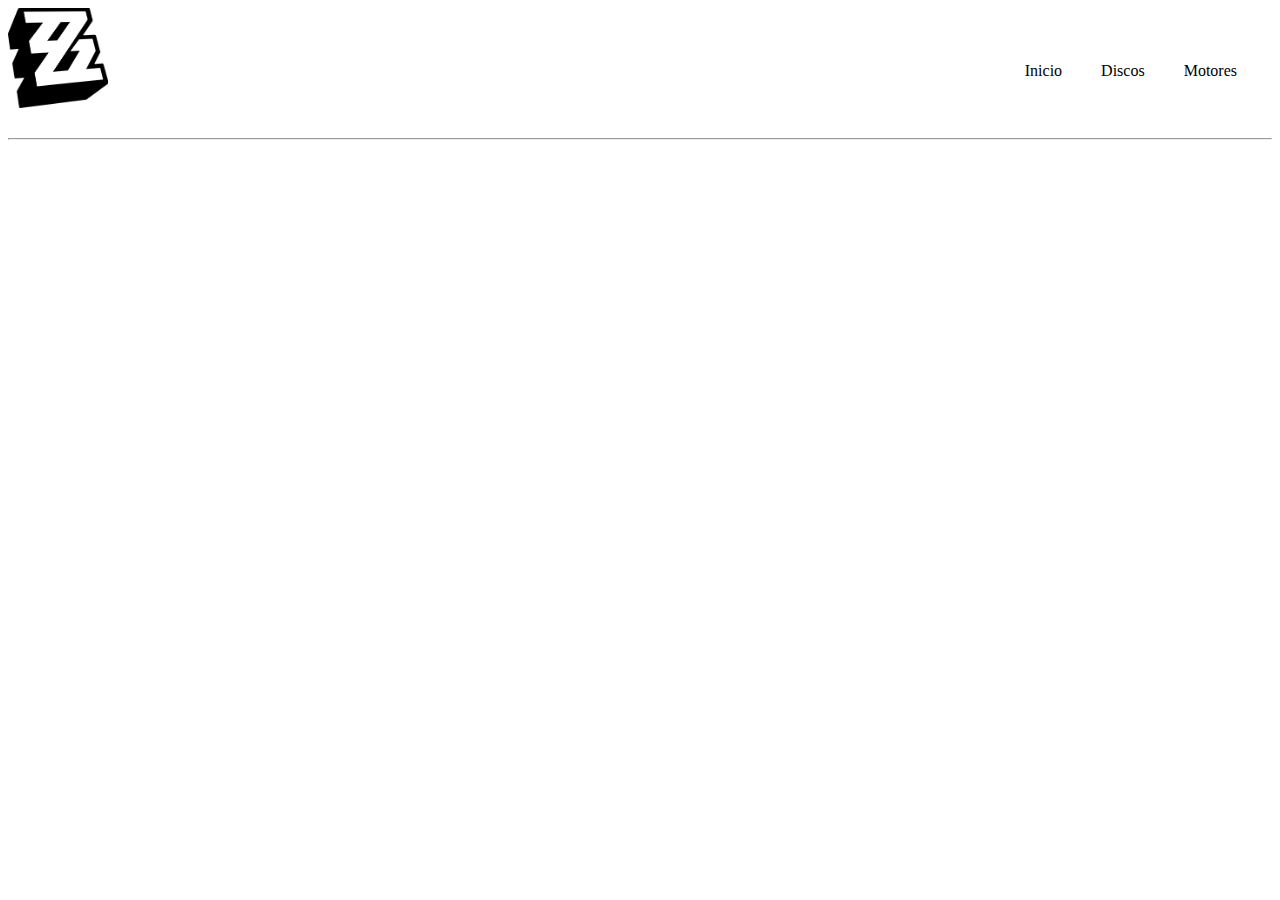
==== html/index.html @ dcd54df1 "Creacion de carpetas y primera estructura del HTML" ====
<!DOCTYPE html>
<html lang="en">

<head>
    <meta charset="UTF-8">
    <meta name="viewport" content="width=device-width, initial-scale=1.0">
    <link rel="stylesheet" href="../css/index.css">
    <script type="module" src="../js/main.js"></script>
    <title>Zenless Zone Zero</title>
</head>

<body>
    <img src="../img/logo.png" alt="logo" width="100px" height="100px">
    <div class="link">
        <a href="./index.html">Inicio</a>
        <a href="./discos.html">Discos</a>
        <a href="./motores.html">Motores</a>
    </div>
    <hr>
</body>

</html>
---- css/index.css ----
.link{
    position: relative;
    top: -50px;
    text-align: right;
}
.link a{
    text-decoration: none;
    color: black;
    margin-right: 35px;
}
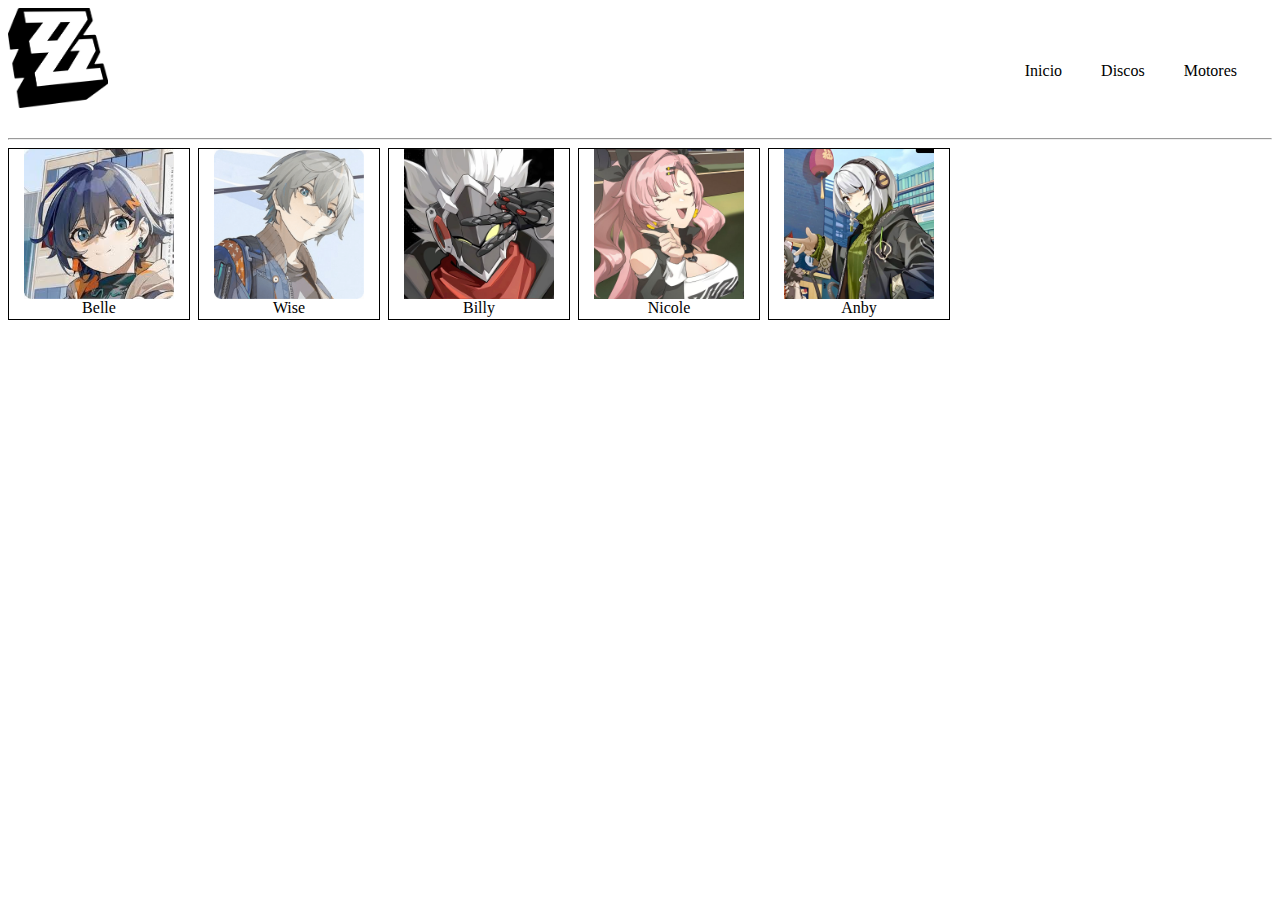
==== commit a48ca80d: "El cuerpo de la web y las liebres" ====
--- a/html/index.html
+++ b/html/index.html
@@ -10,6 +10,7 @@
 </head>
 
 <body>
+    <!--Parte superior de la web-->
     <img src="../img/logo.png" alt="logo" width="100px" height="100px">
     <div class="link">
         <a href="./index.html">Inicio</a>
@@ -17,6 +18,30 @@
         <a href="./motores.html">Motores</a>
     </div>
     <hr>
+    <!--Cuerpo de la web-->
+    <div class="contenedor">
+        <div class="belle">
+            <img src="../img/Belle.jpg" alt="" width="150px" height="150px">
+            <a href="../html/personajes/belle.html">Belle</a>
+        </div>
+        <div class="wise">
+            <img src="../img/Wise.png" alt="" width="150px" height="150px">
+            <a href="../html/personajes/wise.html">Wise</a>
+        </div>
+        <div class="billy">
+            <img src="../img/Billy.jpg" alt="" width="150px" height="150px">
+            <a href="../html/personajes/billy.html">Billy</a>
+        </div>
+        <div class="nicole">
+            <img src="../img/Nicole.jpg" alt="" width="150px" height="150px">
+            <a href="../html/personajes/nicole.html">Nicole</a>
+        </div>
+        <div class="anby">
+            <img src="../img/Anby.jpg" alt="" width="150px" height="150px">
+            <a href="../html/personajes/anby.html">Anby</a>
+        </div>
+
+    </div>
 </body>
 
 </html>--- a/css/index.css
+++ b/css/index.css
@@ -7,4 +7,116 @@
     text-decoration: none;
     color: black;
     margin-right: 35px;
+}
+.belle{
+    border: 1px solid black;
+    width: 180px;
+    height: 170px;
+    display: flex;
+    flex-direction: column;
+    align-items: center;
+    text-align: center;
+}
+
+.belle img {
+    flex-shrink: 0;
+}
+.belle p {
+    margin-top: 10px; 
+}
+.belle a{
+    text-decoration: none;
+    color: black;
+}
+
+.wise{
+    border: 1px solid black;
+    width: 180px;
+    height: 170px;
+    margin-left: 190px;
+    margin-top: -172px;
+    display: flex;
+    flex-direction: column;
+    align-items: center;
+    text-align: center;
+}
+
+.wise img {
+    flex-shrink: 0;
+}
+.wise p {
+    margin-top: 10px; 
+}
+.wise a{
+    text-decoration: none;
+    color: black;
+}
+
+.billy{
+    border: 1px solid black;
+    width: 180px;
+    height: 170px;
+    margin-left: 380px;
+    margin-top: -172px;
+    display: flex;
+    flex-direction: column;
+    align-items: center;
+    text-align: center;
+}
+
+.billy img {
+    flex-shrink: 0;
+}
+.billy p {
+    margin-top: 10px; 
+}
+.billy a{
+    text-decoration: none;
+    color: black;
+}
+
+.nicole{
+    border: 1px solid black;
+    width: 180px;
+    height: 170px;
+    margin-left: 570px;
+    margin-top: -172px;
+    display: flex;
+    flex-direction: column;
+    align-items: center;
+    text-align: center;
+}
+
+.nicole img {
+    flex-shrink: 0;
+}
+.nicole p {
+    margin-top: 10px; 
+}
+.nicole a{
+    text-decoration: none;
+    color: black;
+}
+
+.anby{
+    border: 1px solid black;
+    width: 180px;
+    height: 170px;
+    margin-left: 760px;
+    margin-top: -172px;
+    display: flex;
+    flex-direction: column;
+    align-items: center;
+    text-align: center;
+}
+
+.anby img {
+    flex-shrink: 0;
+}
+.anby p {
+    margin-top: 10px; 
+}
+.anby a{
+    text-decoration: none;
+    color: black;
 }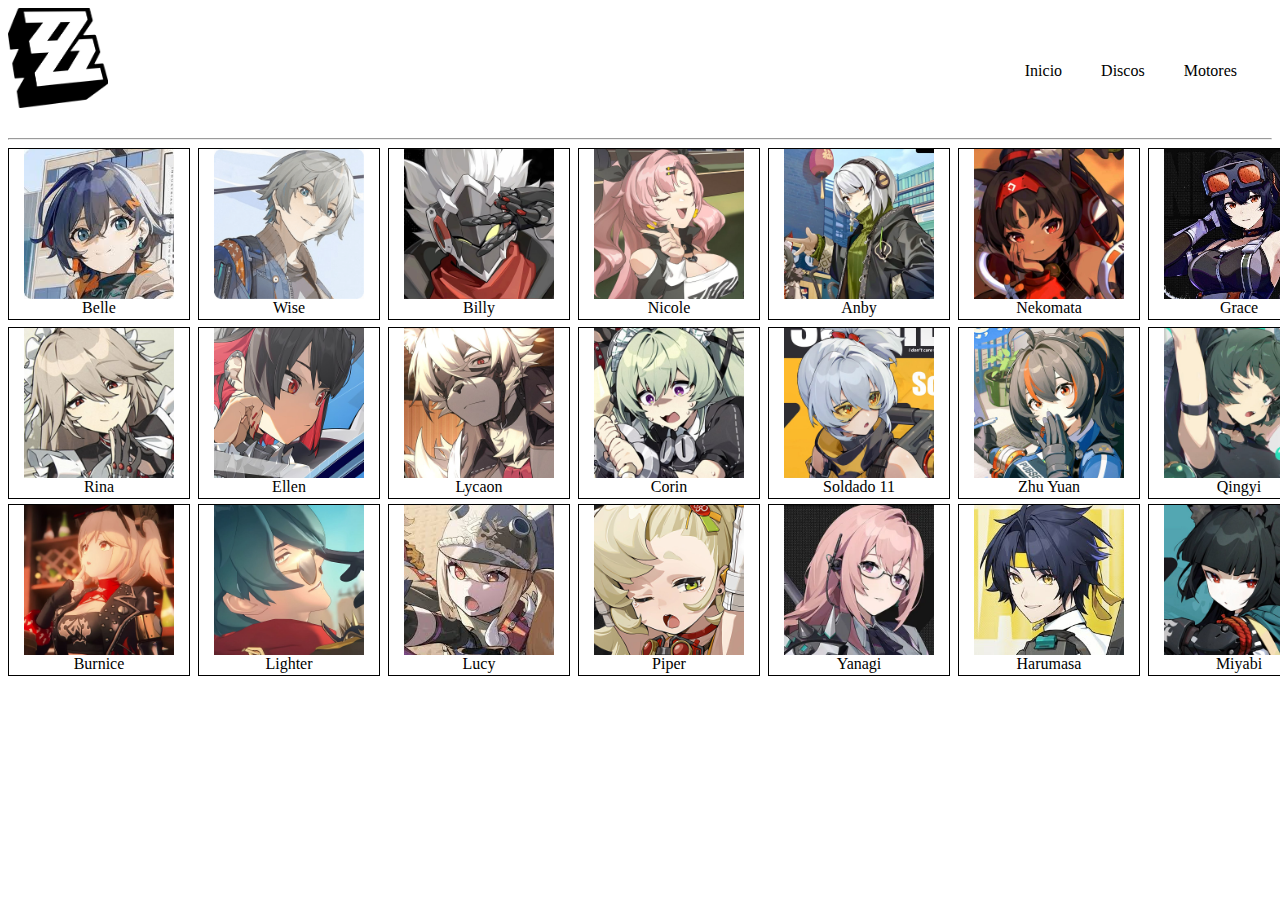
==== commit d9df871d: "Portado de los personajes" ====
--- a/html/index.html
+++ b/html/index.html
@@ -13,32 +13,132 @@
     <!--Parte superior de la web-->
     <img src="../img/logo.png" alt="logo" width="100px" height="100px">
     <div class="link">
-        <a href="./index.html">Inicio</a>
-        <a href="./discos.html">Discos</a>
-        <a href="./motores.html">Motores</a>
+        <a href="./index.html" target="_blank">Inicio</a>
+        <a href="./discos.html" target="_blank">Discos</a>
+        <a href="./motores.html" target="_blank">Motores</a>
     </div>
     <hr>
     <!--Cuerpo de la web-->
     <div class="contenedor">
         <div class="belle">
             <img src="../img/Belle.jpg" alt="" width="150px" height="150px">
-            <a href="../html/personajes/belle.html">Belle</a>
+            <a href="../html/personajes/belle.html" target="_blank">Belle</a>
         </div>
         <div class="wise">
             <img src="../img/Wise.png" alt="" width="150px" height="150px">
-            <a href="../html/personajes/wise.html">Wise</a>
+            <a href="../html/personajes/wise.html" target="_blank">Wise</a>
         </div>
         <div class="billy">
             <img src="../img/Billy.jpg" alt="" width="150px" height="150px">
-            <a href="../html/personajes/billy.html">Billy</a>
+            <a href="../html/personajes/billy.html" target="_blank">Billy</a>
         </div>
         <div class="nicole">
             <img src="../img/Nicole.jpg" alt="" width="150px" height="150px">
-            <a href="../html/personajes/nicole.html">Nicole</a>
+            <a href="../html/personajes/nicole.html" target="_blank">Nicole</a>
         </div>
         <div class="anby">
             <img src="../img/Anby.jpg" alt="" width="150px" height="150px">
-            <a href="../html/personajes/anby.html">Anby</a>
+            <a href="../html/personajes/anby.html" target="_blank">Anby</a>
+        </div>
+        <div class="nekomata">
+            <img src="../img/Nekomata.jpg" alt="" width="150px" height="150px">
+            <a href="../html/personajes/nekomata.html" target="_blank">Nekomata</a>
+        </div>
+        <div class="grace">
+            <img src="../img/Grace.jpg" alt="" width="150px" height="150px">
+            <a href="../html/personajes/grace.html" target="_blank">Grace</a>
+        </div>
+        <div class="koleda">
+            <img src="../img/Koleda.jpg" alt="" width="150px" height="150px">
+            <a href="../html/personajes/koleda.html" target="_blank">Koleda</a>
+        </div>
+        <div class="anton">
+            <img src="../img/Anton.jpg" alt="" width="150px" height="150px">
+            <a href="../html/personajes/anton.html" target="_blank">Anton</a>
+        </div>
+        <div class="ben">
+            <img src="../img/Ben.jpg" alt="" width="150px" height="150px">
+            <a href="../html/personajes/ben.html" target="_blank">Ben</a>
+        </div>
+        <div class="rina">
+            <img src="../img/Rina.jpg" alt="" width="150px" height="150px">
+            <a href="../html/personajes/rina.html" target="_blank">Rina</a>
+        </div>
+        <div class="ellen">
+            <img src="../img/Ellen.jpg" alt="" width="150px" height="150px">
+            <a href="../html/personajes/ellen.html" target="_blank">Ellen</a>
+        </div>
+        <div class="lycaon">
+            <img src="../img/Lycaon.jpg" alt="" width="150px" height="150px">
+            <a href="../html/personajes/lycaon.html" target="_blank">Lycaon</a>
+        </div>
+        <div class="corin">
+            <img src="../img/Corin.jpg" alt="" width="150px" height="150px">
+            <a href="../html/personajes/corin.html" target="_blank">Corin</a>
+        </div>
+        <div class="soldier">
+            <img src="../img/Soldado11.jpg" alt="" width="150px" height="150px">
+            <a href="../html/personajes/soldier.html" target="_blank">Soldado 11</a>
+        </div>
+        <div class="zhuyuan">
+            <img src="../img/ZhuYuan.jpg" alt="" width="150px" height="150px">
+            <a href="../html/personajes/zhuyuan.html" target="_blank">Zhu Yuan</a>
+        </div>
+        <div class="qingyi">
+            <img src="../img/Qingyi.jpg" alt="" width="150px" height="150px">
+            <a href="../html/personajes/qingyi.html" target="_blank">Qingyi</a>
+        </div>
+        <div class="jane">
+            <img src="../img/Jane.jpg" alt="" width="150px" height="150px">
+            <a href="../html/personajes/jane.html" target="_blank">Jane</a>
+        </div>
+        <div class="seth">
+            <img src="../img/Seth.jpg" alt="" width="150px" height="150px">
+            <a href="../html/personajes/seth.html" target="_blank">Seth</a>
+        </div>
+        <div class="caesar">
+            <img src="../img/Caesar.jpg" alt="" width="150px" height="150px">
+            <a href="../html/personajes/caesar.html" target="_blank">Caesar</a>
+        </div>
+        <div class="burnice">
+            <img src="../img/Burnice.jpg" alt="" width="150px" height="150px">
+            <a href="../html/personajes/burnice.html" target="_blank">Burnice</a>
+        </div>
+        <div class="lighter">
+            <img src="../img/Lighter.jpg" alt="" width="150px" height="150px">
+            <a href="../html/personajes/lighter.html" target="_blank">Lighter</a>
+        </div>
+        <div class="lucy">
+            <img src="../img/Lucy.jpg" alt="" width="150px" height="150px">
+            <a href="../html/personajes/lucy.html" target="_blank">Lucy</a>
+        </div>
+        <div class="piper">
+            <img src="../img/Piper.jpg" alt="" width="150px" height="150px">
+            <a href="../html/personajes/piper.html" target="_blank">Piper</a>
+        </div>
+        <div class="yanagi">
+            <img src="../img/Yanagi.jpg" alt="" width="150px" height="150px">
+            <a href="../html/personajes/yanagi.html" target="_blank">Yanagi</a>
+        </div>
+        <div class="harumasa">
+            <img src="../img/Harumasa.jpg" alt="" width="150px" height="150px">
+            <a href="../html/personajes/harumasa.html" target="_blank">Harumasa</a>
+        </div>
+        <div class="miyabi">
+            <img src="../img/Miyabi.jpg" alt="" width="150px" height="150px">
+            <a href="../html/personajes/miyabi.html" target="_blank">Miyabi</a>
+        </div>
+        <div class="soukaku">
+            <img src="../img/Soukaku.jpg" alt="" width="150px" height="150px">
+            <a href="../html/personajes/soukaku.html" target="_blank">Soukaku</a>
+        </div>
+        <div class="astra">
+            <img src="../img/AstraYao.jpg" alt="" width="150px" height="150px">
+            <a href="../html/personajes/astra.html" target="_blank">Astra Yao</a>
+        </div>
+        <div class="evelyn">
+            <img src="../img/Evelynn.jpg" alt="" width="150px" height="150px">
+            <a href="../html/personajes/evelynn.html" target="_blank">Evelynn</a>
         </div>
 
     </div>
--- a/css/index.css
+++ b/css/index.css
@@ -119,4 +119,577 @@
 .anby a{
     text-decoration: none;
     color: black;
+}
+
+.nekomata{
+    border: 1px solid black;
+    width: 180px;
+    height: 170px;
+    margin-left: 950px;
+    margin-top: -172px;
+    display: flex;
+    flex-direction: column;
+    align-items: center;
+    text-align: center;
+}
+
+.nekomata img {
+    flex-shrink: 0;
+}
+.nekomata p {
+    margin-top: 10px; 
+}
+.nekomata a{
+    text-decoration: none;
+    color: black;
+}
+
+.grace{
+    border: 1px solid black;
+    width: 180px;
+    height: 170px;
+    margin-left: 1140px;
+    margin-top: -172px;
+    display: flex;
+    flex-direction: column;
+    align-items: center;
+    text-align: center;
+}
+
+.grace img {
+    flex-shrink: 0;
+}
+.grace p {
+    margin-top: 10px; 
+}
+.grace a{
+    text-decoration: none;
+    color: black;
+}
+
+.koleda{
+    border: 1px solid black;
+    width: 180px;
+    height: 170px;
+    margin-left: 1330px;
+    margin-top: -172px;
+    display: flex;
+    flex-direction: column;
+    align-items: center;
+    text-align: center;
+}
+
+.koleda img {
+    flex-shrink: 0;
+}
+.koleda p {
+    margin-top: 10px; 
+}
+.koleda a{
+    text-decoration: none;
+    color: black;
+}
+
+.anton{
+    border: 1px solid black;
+    width: 180px;
+    height: 170px;
+    margin-left: 1520px;
+    margin-top: -172px;
+    display: flex;
+    flex-direction: column;
+    align-items: center;
+    text-align: center;
+}
+
+.anton img {
+    flex-shrink: 0;
+}
+.anton p {
+    margin-top: 10px; 
+}
+.anton a{
+    text-decoration: none;
+    color: black;
+}
+
+.ben{
+    border: 1px solid black;
+    width: 180px;
+    height: 170px;
+    margin-left: 1710px;
+    margin-top: -172px;
+    display: flex;
+    flex-direction: column;
+    align-items: center;
+    text-align: center;
+}
+
+.ben img {
+    flex-shrink: 0;
+}
+.ben p {
+    margin-top: 10px; 
+}
+.ben a{
+    text-decoration: none;
+    color: black;
+}
+
+.rina{
+    border: 1px solid black;
+    width: 180px;
+    height: 170px;
+    margin-top: 7px;
+    display: flex;
+    flex-direction: column;
+    align-items: center;
+    text-align: center;
+}
+
+.rina img {
+    flex-shrink: 0;
+}
+.rina p {
+    margin-top: 10px; 
+}
+.rina a{
+    text-decoration: none;
+    color: black;
+}
+
+.ellen{
+    border: 1px solid black;
+    width: 180px;
+    height: 170px;
+    margin-left: 190px;
+    margin-top: -172px;
+    display: flex;
+    flex-direction: column;
+    align-items: center;
+    text-align: center;
+}
+
+.ellen img {
+    flex-shrink: 0;
+}
+.ellen p {
+    margin-top: 10px; 
+}
+.ellen a{
+    text-decoration: none;
+    color: black;
+}
+
+.lycaon{
+    border: 1px solid black;
+    width: 180px;
+    height: 170px;
+    margin-left: 380px;
+    margin-top: -172px;
+    display: flex;
+    flex-direction: column;
+    align-items: center;
+    text-align: center;
+}
+
+.lycaon img {
+    flex-shrink: 0;
+}
+.lycaon p {
+    margin-top: 10px; 
+}
+.lycaon a{
+    text-decoration: none;
+    color: black;
+}
+
+.corin{
+    border: 1px solid black;
+    width: 180px;
+    height: 170px;
+    margin-left: 570px;
+    margin-top: -172px;
+    display: flex;
+    flex-direction: column;
+    align-items: center;
+    text-align: center;
+}
+
+.corin img {
+    flex-shrink: 0;
+}
+.corin p {
+    margin-top: 10px; 
+}
+.corin a{
+    text-decoration: none;
+    color: black;
+}
+
+.soldier{
+    border: 1px solid black;
+    width: 180px;
+    height: 170px;
+    margin-left: 760px;
+    margin-top: -172px;
+    display: flex;
+    flex-direction: column;
+    align-items: center;
+    text-align: center;
+}
+
+.soldier img {
+    flex-shrink: 0;
+}
+.soldier p {
+    margin-top: 10px; 
+}
+.soldier a{
+    text-decoration: none;
+    color: black;
+}
+
+.zhuyuan{
+    border: 1px solid black;
+    width: 180px;
+    height: 170px;
+    margin-left: 950px;
+    margin-top: -172px;
+    display: flex;
+    flex-direction: column;
+    align-items: center;
+    text-align: center;
+}
+
+.zhuyuan img {
+    flex-shrink: 0;
+}
+.zhuyuan p {
+    margin-top: 10px; 
+}
+.zhuyuan a{
+    text-decoration: none;
+    color: black;
+}
+
+.qingyi{
+    border: 1px solid black;
+    width: 180px;
+    height: 170px;
+    margin-left: 1140px;
+    margin-top: -172px;
+    display: flex;
+    flex-direction: column;
+    align-items: center;
+    text-align: center;
+}
+
+.qingyi img {
+    flex-shrink: 0;
+}
+.qingyi p {
+    margin-top: 10px; 
+}
+.qingyi a{
+    text-decoration: none;
+    color: black;
+}
+
+.jane{
+    border: 1px solid black;
+    width: 180px;
+    height: 170px;
+    margin-left: 1330px;
+    margin-top: -172px;
+    display: flex;
+    flex-direction: column;
+    align-items: center;
+    text-align: center;
+}
+
+.jane img {
+    flex-shrink: 0;
+}
+.jane p {
+    margin-top: 10px; 
+}
+.jane a{
+    text-decoration: none;
+    color: black;
+}
+
+.seth{
+    border: 1px solid black;
+    width: 180px;
+    height: 170px;
+    margin-left: 1520px;
+    margin-top: -172px;
+    display: flex;
+    flex-direction: column;
+    align-items: center;
+    text-align: center;
+}
+
+.seth img {
+    flex-shrink: 0;
+}
+.seth p {
+    margin-top: 10px; 
+}
+.seth a{
+    text-decoration: none;
+    color: black;
+}
+
+.caesar{
+    border: 1px solid black;
+    width: 180px;
+    height: 170px;
+    margin-left: 1710px;
+    margin-top: -172px;
+    display: flex;
+    flex-direction: column;
+    align-items: center;
+    text-align: center;
+}
+
+.caesar img {
+    flex-shrink: 0;
+}
+.caesar p {
+    margin-top: 10px; 
+}
+.caesar a{
+    text-decoration: none;
+    color: black;
+}
+
+.burnice{
+    border: 1px solid black;
+    width: 180px;
+    height: 170px;
+    margin-top: 5px;
+    display: flex;
+    flex-direction: column;
+    align-items: center;
+    text-align: center;
+}
+
+.burnice img {
+    flex-shrink: 0;
+}
+.burnice p {
+    margin-top: 10px; 
+}
+.burnice a{
+    text-decoration: none;
+    color: black;
+}
+
+.lighter{
+    border: 1px solid black;
+    width: 180px;
+    height: 170px;
+    margin-left: 190px;
+    margin-top: -172px;
+    display: flex;
+    flex-direction: column;
+    align-items: center;
+    text-align: center;
+}
+
+.lighter img {
+    flex-shrink: 0;
+}
+.lighter p {
+    margin-top: 10px; 
+}
+.lighter a{
+    text-decoration: none;
+    color: black;
+}
+
+.lucy{
+    border: 1px solid black;
+    width: 180px;
+    height: 170px;
+    margin-left: 380px;
+    margin-top: -172px;
+    display: flex;
+    flex-direction: column;
+    align-items: center;
+    text-align: center;
+}
+
+.lucy img {
+    flex-shrink: 0;
+}
+.lucy p {
+    margin-top: 10px; 
+}
+.lucy a{
+    text-decoration: none;
+    color: black;
+}
+
+.piper{
+    border: 1px solid black;
+    width: 180px;
+    height: 170px;
+    margin-left: 570px;
+    margin-top: -172px;
+    display: flex;
+    flex-direction: column;
+    align-items: center;
+    text-align: center;
+}
+
+.piper img {
+    flex-shrink: 0;
+}
+.piper p {
+    margin-top: 10px; 
+}
+.piper a{
+    text-decoration: none;
+    color: black;
+}
+
+.yanagi{
+    border: 1px solid black;
+    width: 180px;
+    height: 170px;
+    margin-left: 760px;
+    margin-top: -172px;
+    display: flex;
+    flex-direction: column;
+    align-items: center;
+    text-align: center;
+}
+
+.yanagi img {
+    flex-shrink: 0;
+}
+.yanagi p {
+    margin-top: 10px; 
+}
+.yanagi a{
+    text-decoration: none;
+    color: black;
+}
+
+.harumasa{
+    border: 1px solid black;
+    width: 180px;
+    height: 170px;
+    margin-left: 950px;
+    margin-top: -172px;
+    display: flex;
+    flex-direction: column;
+    align-items: center;
+    text-align: center;
+}
+
+.harumasa img {
+    flex-shrink: 0;
+}
+.harumasa p {
+    margin-top: 10px; 
+}
+.harumasa a{
+    text-decoration: none;
+    color: black;
+}
+
+.miyabi{
+    border: 1px solid black;
+    width: 180px;
+    height: 170px;
+    margin-left: 1140px;
+    margin-top: -172px;
+    display: flex;
+    flex-direction: column;
+    align-items: center;
+    text-align: center;
+}
+
+.miyabi img {
+    flex-shrink: 0;
+}
+.miyabi p {
+    margin-top: 10px; 
+}
+.miyabi a{
+    text-decoration: none;
+    color: black;
+}
+
+.soukaku{
+    border: 1px solid black;
+    width: 180px;
+    height: 170px;
+    margin-left: 1330px;
+    margin-top: -172px;
+    display: flex;
+    flex-direction: column;
+    align-items: center;
+    text-align: center;
+}
+
+.soukaku img {
+    flex-shrink: 0;
+}
+.soukaku p {
+    margin-top: 10px; 
+}
+.soukaku a{
+    text-decoration: none;
+    color: black;
+}
+
+.astra{
+    border: 1px solid black;
+    width: 180px;
+    height: 170px;
+    margin-left: 1520px;
+    margin-top: -172px;
+    display: flex;
+    flex-direction: column;
+    align-items: center;
+    text-align: center;
+}
+
+.astra img {
+    flex-shrink: 0;
+}
+.astra p {
+    margin-top: 10px; 
+}
+.astra a{
+    text-decoration: none;
+    color: black;
+}
+
+.evelyn{
+    border: 1px solid black;
+    width: 180px;
+    height: 170px;
+    margin-left: 1710px;
+    margin-top: -172px;
+    display: flex;
+    flex-direction: column;
+    align-items: center;
+    text-align: center;
+}
+
+.evelyn img {
+    flex-shrink: 0;
+}
+.evelyn p {
+    margin-top: 10px; 
+}
+.evelyn a{
+    text-decoration: none;
+    color: black;
 }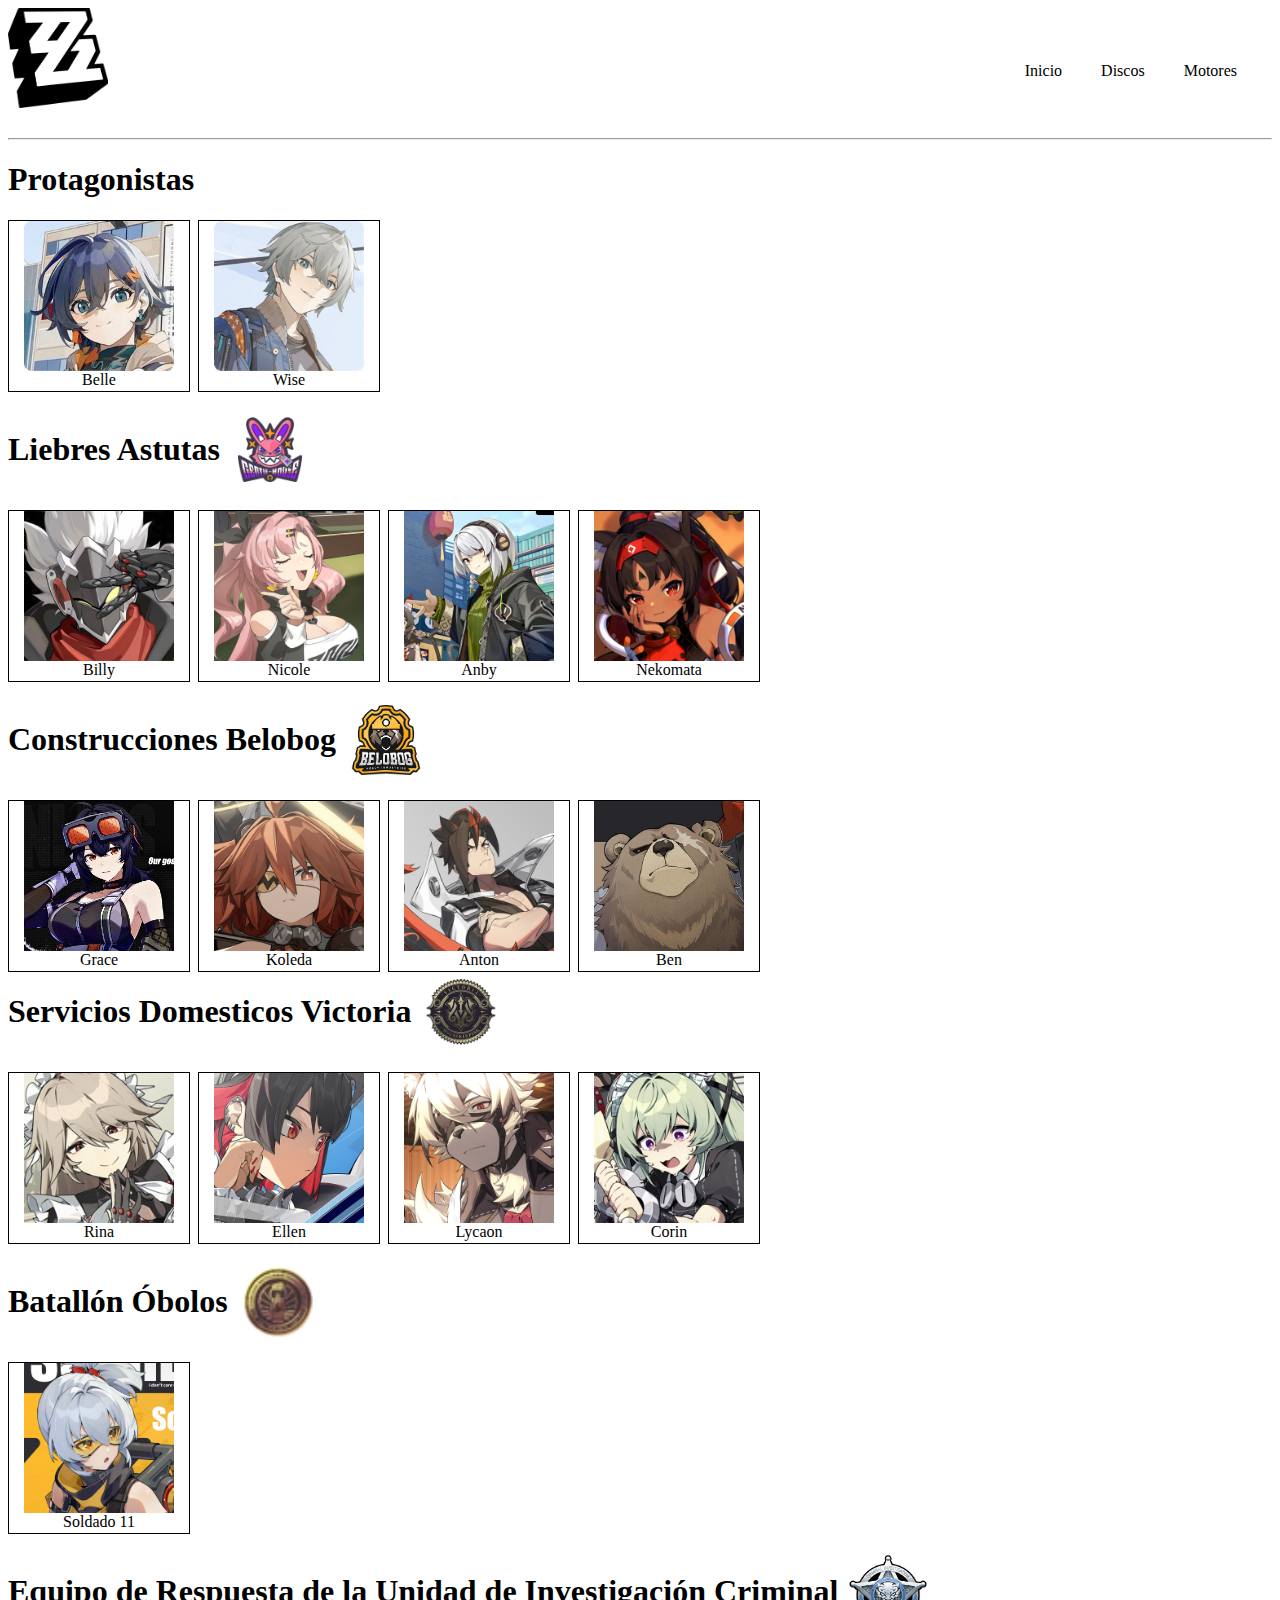
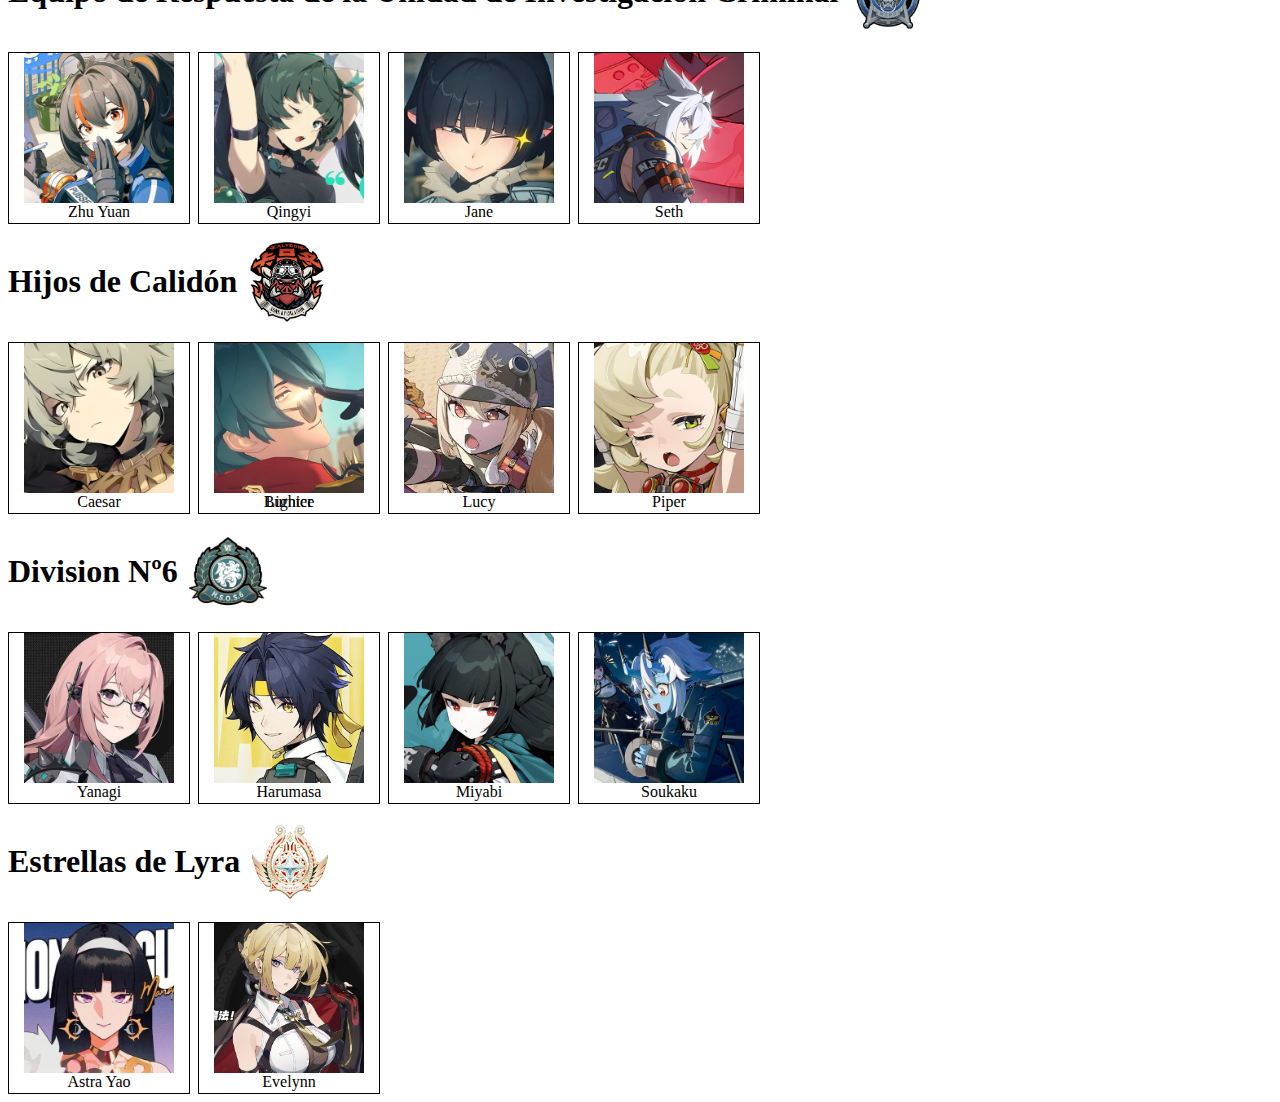
==== commit bebb75ea: "Cambios en las portadas de personajes" ====
--- a/html/index.html
+++ b/html/index.html
@@ -13,134 +13,174 @@
     <!--Parte superior de la web-->
     <img src="../img/logo.png" alt="logo" width="100px" height="100px">
     <div class="link">
-        <a href="./index.html" target="_blank">Inicio</a>
-        <a href="./discos.html" target="_blank">Discos</a>
-        <a href="./motores.html" target="_blank">Motores</a>
+        <a href="./index.html">Inicio</a>
+        <a href="./discos.html">Discos</a>
+        <a href="./motores.html">Motores</a>
     </div>
     <hr>
     <!--Cuerpo de la web-->
-    <div class="contenedor">
-        <div class="belle">
-            <img src="../img/Belle.jpg" alt="" width="150px" height="150px">
-            <a href="../html/personajes/belle.html" target="_blank">Belle</a>
-        </div>
-        <div class="wise">
-            <img src="../img/Wise.png" alt="" width="150px" height="150px">
-            <a href="../html/personajes/wise.html" target="_blank">Wise</a>
-        </div>
-        <div class="billy">
-            <img src="../img/Billy.jpg" alt="" width="150px" height="150px">
-            <a href="../html/personajes/billy.html" target="_blank">Billy</a>
-        </div>
-        <div class="nicole">
-            <img src="../img/Nicole.jpg" alt="" width="150px" height="150px">
-            <a href="../html/personajes/nicole.html" target="_blank">Nicole</a>
-        </div>
-        <div class="anby">
-            <img src="../img/Anby.jpg" alt="" width="150px" height="150px">
-            <a href="../html/personajes/anby.html" target="_blank">Anby</a>
-        </div>
-        <div class="nekomata">
-            <img src="../img/Nekomata.jpg" alt="" width="150px" height="150px">
-            <a href="../html/personajes/nekomata.html" target="_blank">Nekomata</a>
-        </div>
-        <div class="grace">
-            <img src="../img/Grace.jpg" alt="" width="150px" height="150px">
-            <a href="../html/personajes/grace.html" target="_blank">Grace</a>
-        </div>
-        <div class="koleda">
-            <img src="../img/Koleda.jpg" alt="" width="150px" height="150px">
-            <a href="../html/personajes/koleda.html" target="_blank">Koleda</a>
-        </div>
-        <div class="anton">
-            <img src="../img/Anton.jpg" alt="" width="150px" height="150px">
-            <a href="../html/personajes/anton.html" target="_blank">Anton</a>
-        </div>
-        <div class="ben">
-            <img src="../img/Ben.jpg" alt="" width="150px" height="150px">
-            <a href="../html/personajes/ben.html" target="_blank">Ben</a>
-        </div>
-        <div class="rina">
-            <img src="../img/Rina.jpg" alt="" width="150px" height="150px">
-            <a href="../html/personajes/rina.html" target="_blank">Rina</a>
-        </div>
-        <div class="ellen">
-            <img src="../img/Ellen.jpg" alt="" width="150px" height="150px">
-            <a href="../html/personajes/ellen.html" target="_blank">Ellen</a>
-        </div>
-        <div class="lycaon">
-            <img src="../img/Lycaon.jpg" alt="" width="150px" height="150px">
-            <a href="../html/personajes/lycaon.html" target="_blank">Lycaon</a>
-        </div>
-        <div class="corin">
-            <img src="../img/Corin.jpg" alt="" width="150px" height="150px">
-            <a href="../html/personajes/corin.html" target="_blank">Corin</a>
-        </div>
-        <div class="soldier">
-            <img src="../img/Soldado11.jpg" alt="" width="150px" height="150px">
-            <a href="../html/personajes/soldier.html" target="_blank">Soldado 11</a>
-        </div>
-        <div class="zhuyuan">
-            <img src="../img/ZhuYuan.jpg" alt="" width="150px" height="150px">
-            <a href="../html/personajes/zhuyuan.html" target="_blank">Zhu Yuan</a>
-        </div>
-        <div class="qingyi">
-            <img src="../img/Qingyi.jpg" alt="" width="150px" height="150px">
-            <a href="../html/personajes/qingyi.html" target="_blank">Qingyi</a>
-        </div>
-        <div class="jane">
-            <img src="../img/Jane.jpg" alt="" width="150px" height="150px">
-            <a href="../html/personajes/jane.html" target="_blank">Jane</a>
-        </div>
-        <div class="seth">
-            <img src="../img/Seth.jpg" alt="" width="150px" height="150px">
-            <a href="../html/personajes/seth.html" target="_blank">Seth</a>
-        </div>
-        <div class="caesar">
-            <img src="../img/Caesar.jpg" alt="" width="150px" height="150px">
-            <a href="../html/personajes/caesar.html" target="_blank">Caesar</a>
-        </div>
-        <div class="burnice">
-            <img src="../img/Burnice.jpg" alt="" width="150px" height="150px">
-            <a href="../html/personajes/burnice.html" target="_blank">Burnice</a>
-        </div>
-        <div class="lighter">
-            <img src="../img/Lighter.jpg" alt="" width="150px" height="150px">
-            <a href="../html/personajes/lighter.html" target="_blank">Lighter</a>
-        </div>
-        <div class="lucy">
-            <img src="../img/Lucy.jpg" alt="" width="150px" height="150px">
-            <a href="../html/personajes/lucy.html" target="_blank">Lucy</a>
-        </div>
-        <div class="piper">
-            <img src="../img/Piper.jpg" alt="" width="150px" height="150px">
-            <a href="../html/personajes/piper.html" target="_blank">Piper</a>
-        </div>
-        <div class="yanagi">
-            <img src="../img/Yanagi.jpg" alt="" width="150px" height="150px">
-            <a href="../html/personajes/yanagi.html" target="_blank">Yanagi</a>
-        </div>
-        <div class="harumasa">
-            <img src="../img/Harumasa.jpg" alt="" width="150px" height="150px">
-            <a href="../html/personajes/harumasa.html" target="_blank">Harumasa</a>
-        </div>
-        <div class="miyabi">
-            <img src="../img/Miyabi.jpg" alt="" width="150px" height="150px">
-            <a href="../html/personajes/miyabi.html" target="_blank">Miyabi</a>
-        </div>
-        <div class="soukaku">
-            <img src="../img/Soukaku.jpg" alt="" width="150px" height="150px">
-            <a href="../html/personajes/soukaku.html" target="_blank">Soukaku</a>
-        </div>
-        <div class="astra">
-            <img src="../img/AstraYao.jpg" alt="" width="150px" height="150px">
-            <a href="../html/personajes/astra.html" target="_blank">Astra Yao</a>
-        </div>
-        <div class="evelyn">
-            <img src="../img/Evelynn.jpg" alt="" width="150px" height="150px">
-            <a href="../html/personajes/evelynn.html" target="_blank">Evelynn</a>
-        </div>
+    <h1>Protagonistas</h1>
+    <div class="belle">
+        <img src="../img/Belle.jpg" alt="" width="150px" height="150px">
+        <a href="../html/personajes/belle.html" target="_blank">Belle</a>
+    </div>
+    <div class="wise">
+        <img src="../img/Wise.png" alt="" width="150px" height="150px">
+        <a href="../html/personajes/wise.html" target="_blank">Wise</a>
+    </div>
+    <br>
+    <div class="section-header">
+        <h1>Liebres Astutas</h1>
+        <img src="../img/LiebreAstutas.png" alt="" width="80px" height="80px">
+    </div>
+    <div class="billy">
+        <img src="../img/Billy.jpg" alt="" width="150px" height="150px">
+        <a href="../html/personajes/billy.html" target="_blank">Billy</a>
+    </div>
+    <div class="nicole">
+        <img src="../img/Nicole.jpg" alt="" width="150px" height="150px">
+        <a href="../html/personajes/nicole.html" target="_blank">Nicole</a>
+    </div>
+    <div class="anby">
+        <img src="../img/Anby.jpg" alt="" width="150px" height="150px">
+        <a href="../html/personajes/anby.html" target="_blank">Anby</a>
+    </div>
+    <div class="nekomata">
+        <img src="../img/Nekomata.jpg" alt="" width="150px" height="150px">
+        <a href="../html/personajes/nekomata.html" target="_blank">Nekomata</a>
+    </div>
+    <br>
+    <div class="section-header">
+        <h1>Construcciones Belobog</h1>
+        <img src="../img/Belobog.webp" alt="" width="80px" height="80px">
+    </div>
+    <div class="grace">
+        <img src="../img/Grace.jpg" alt="" width="150px" height="150px">
+        <a href="../html/personajes/grace.html" target="_blank">Grace</a>
+    </div>
+    <div class="koleda">
+        <img src="../img/Koleda.jpg" alt="" width="150px" height="150px">
+        <a href="../html/personajes/koleda.html" target="_blank">Koleda</a>
+    </div>
+    <div class="anton">
+        <img src="../img/Anton.jpg" alt="" width="150px" height="150px">
+        <a href="../html/personajes/anton.html" target="_blank">Anton</a>
+    </div>
+    <div class="ben">
+        <img src="../img/Ben.jpg" alt="" width="150px" height="150px">
+        <a href="../html/personajes/ben.html" target="_blank">Ben</a>
+    </div>
+    <div class="section-header">
+        <h1>Servicios Domesticos Victoria</h1>
+        <img src="../img/Servicio.png" alt="" width="80px" height="80px">
+    </div>
+    
+    <div class="rina">
+        <img src="../img/Rina.jpg" alt="" width="150px" height="150px">
+        <a href="../html/personajes/rina.html" target="_blank">Rina</a>
+    </div>
+    <div class="ellen">
+        <img src="../img/Ellen.jpg" alt="" width="150px" height="150px">
+        <a href="../html/personajes/ellen.html" target="_blank">Ellen</a>
+    </div>
+    <div class="lycaon">
+        <img src="../img/Lycaon.jpg" alt="" width="150px" height="150px">
+        <a href="../html/personajes/lycaon.html" target="_blank">Lycaon</a>
+    </div>
+    <div class="corin">
+        <img src="../img/Corin.jpg" alt="" width="150px" height="150px">
+        <a href="../html/personajes/corin.html" target="_blank">Corin</a>
+    </div>
+    <br>
+    <div class="section-header">
+        <h1>Batallón Óbolos</h1>
+        <img src="../img/Obol.webp" alt="" width="80px" height="80px">
+    </div>
+    <div class="soldier">
+        <img src="../img/Soldado11.jpg" alt="" width="150px" height="150px">
+        <a href="../html/personajes/soldier.html" target="_blank">Soldado 11</a>
+    </div>
+    <br>
+    <div class="section-header">
+        <h1>Equipo de Respuesta de la Unidad de Investigación Criminal</h1>
+        <img src="../img/Equipo.png" alt="" width="80px" height="80px">
+    </div>
+    <div class="zhuyuan">
+        <img src="../img/ZhuYuan.jpg" alt="" width="150px" height="150px">
+        <a href="../html/personajes/zhuyuan.html" target="_blank">Zhu Yuan</a>
+    </div>
+    <div class="qingyi">
+        <img src="../img/Qingyi.jpg" alt="" width="150px" height="150px">
+        <a href="../html/personajes/qingyi.html" target="_blank">Qingyi</a>
+    </div>
+    <div class="jane">
+        <img src="../img/Jane.jpg" alt="" width="150px" height="150px">
+        <a href="../html/personajes/jane.html" target="_blank">Jane</a>
+    </div>
+    <div class="seth">
+        <img src="../img/Seth.jpg" alt="" width="150px" height="150px">
+        <a href="../html/personajes/seth.html" target="_blank">Seth</a>
+    </div>
+    <br>
+    <div class="section-header">
+        <h1>Hijos de Calidón</h1>
+        <img src="../img/Hijos.png" alt="" width="80px" height="80px">
+    </div>
+    
+    <div class="caesar">
+        <img src="../img/Caesar.jpg" alt="" width="150px" height="150px">
+        <a href="../html/personajes/caesar.html" target="_blank">Caesar</a>
+    </div>
+    <div class="burnice">
+        <img src="../img/Burnice.jpg" alt="" width="150px" height="150px">
+        <a href="../html/personajes/burnice.html" target="_blank">Burnice</a>
+    </div>
+    <div class="lighter">
+        <img src="../img/Lighter.jpg" alt="" width="150px" height="150px">
+        <a href="../html/personajes/lighter.html" target="_blank">Lighter</a>
+    </div>
+    <div class="lucy">
+        <img src="../img/Lucy.jpg" alt="" width="150px" height="150px">
+        <a href="../html/personajes/lucy.html" target="_blank">Lucy</a>
+    </div>
+    <div class="piper">
+        <img src="../img/Piper.jpg" alt="" width="150px" height="150px">
+        <a href="../html/personajes/piper.html" target="_blank">Piper</a>
+    </div>
+    <br>
+    <div class="section-header">
+        <h1>Division Nº6</h1>
+        <img src="../img/Division.webp" alt="" width="80px" height="80px">
+    </div>
+    <div class="yanagi">
+        <img src="../img/Yanagi.jpg" alt="" width="150px" height="150px">
+        <a href="../html/personajes/yanagi.html" target="_blank">Yanagi</a>
+    </div>
+    <div class="harumasa">
+        <img src="../img/Harumasa.jpg" alt="" width="150px" height="150px">
+        <a href="../html/personajes/harumasa.html" target="_blank">Harumasa</a>
+    </div>
+    <div class="miyabi">
+        <img src="../img/Miyabi.jpg" alt="" width="150px" height="150px">
+        <a href="../html/personajes/miyabi.html" target="_blank">Miyabi</a>
+    </div>
+    <div class="soukaku">
+        <img src="../img/Soukaku.jpg" alt="" width="150px" height="150px">
+        <a href="../html/personajes/soukaku.html" target="_blank">Soukaku</a>
+    </div>
+    <br>
+    <div class="section-header">
+        <h1>Estrellas de Lyra</h1>
+        <img src="../img/estrella.webp" alt="" width="80px" height="80px">
+    </div>
 
+    <div class="astra">
+        <img src="../img/AstraYao.jpg" alt="" width="150px" height="150px">
+        <a href="../html/personajes/astra.html" target="_blank">Astra Yao</a>
+    </div>
+    <div class="evelyn">
+        <img src="../img/Evelynn.jpg" alt="" width="150px" height="150px">
+        <a href="../html/personajes/evelynn.html" target="_blank">Evelynn</a>
     </div>
 </body>
 
--- a/css/index.css
+++ b/css/index.css
@@ -8,6 +8,14 @@
     color: black;
     margin-right: 35px;
 }
+.section-header {
+    display: flex;
+    align-items: center;
+    margin-bottom: 20px;
+}
+.section-header h1 {
+    margin-right: 10px; 
+}
 .belle{
     border: 1px solid black;
     width: 180px;
@@ -56,6 +64,50 @@
     border: 1px solid black;
     width: 180px;
     height: 170px;
+    display: flex;
+    flex-direction: column;
+    align-items: center;
+    text-align: center;
+}
+
+.billy img {
+    flex-shrink: 0;
+}
+.billy p {
+    margin-top: 10px; 
+}
+.billy a{
+    text-decoration: none;
+    color: black;
+}
+
+.nicole{
+    border: 1px solid black;
+    width: 180px;
+    height: 170px;
+    margin-left: 190px;
+    margin-top: -172px;
+    display: flex;
+    flex-direction: column;
+    align-items: center;
+    text-align: center;
+}
+
+.nicole img {
+    flex-shrink: 0;
+}
+.nicole p {
+    margin-top: 10px; 
+}
+.nicole a{
+    text-decoration: none;
+    color: black;
+}
+
+.anby{
+    border: 1px solid black;
+    width: 180px;
+    height: 170px;
     margin-left: 380px;
     margin-top: -172px;
     display: flex;
@@ -64,18 +116,18 @@
     text-align: center;
 }
 
-.billy img {
-    flex-shrink: 0;
-}
-.billy p {
-    margin-top: 10px; 
-}
-.billy a{
-    text-decoration: none;
-    color: black;
-}
-
-.nicole{
+.anby img {
+    flex-shrink: 0;
+}
+.anby p {
+    margin-top: 10px; 
+}
+.anby a{
+    text-decoration: none;
+    color: black;
+}
+
+.nekomata{
     border: 1px solid black;
     width: 180px;
     height: 170px;
@@ -87,52 +139,6 @@
     text-align: center;
 }
 
-.nicole img {
-    flex-shrink: 0;
-}
-.nicole p {
-    margin-top: 10px; 
-}
-.nicole a{
-    text-decoration: none;
-    color: black;
-}
-
-.anby{
-    border: 1px solid black;
-    width: 180px;
-    height: 170px;
-    margin-left: 760px;
-    margin-top: -172px;
-    display: flex;
-    flex-direction: column;
-    align-items: center;
-    text-align: center;
-}
-
-.anby img {
-    flex-shrink: 0;
-}
-.anby p {
-    margin-top: 10px; 
-}
-.anby a{
-    text-decoration: none;
-    color: black;
-}
-
-.nekomata{
-    border: 1px solid black;
-    width: 180px;
-    height: 170px;
-    margin-left: 950px;
-    margin-top: -172px;
-    display: flex;
-    flex-direction: column;
-    align-items: center;
-    text-align: center;
-}
-
 .nekomata img {
     flex-shrink: 0;
 }
@@ -148,8 +154,6 @@
     border: 1px solid black;
     width: 180px;
     height: 170px;
-    margin-left: 1140px;
-    margin-top: -172px;
     display: flex;
     flex-direction: column;
     align-items: center;
@@ -171,7 +175,7 @@
     border: 1px solid black;
     width: 180px;
     height: 170px;
-    margin-left: 1330px;
+    margin-left: 190px;
     margin-top: -172px;
     display: flex;
     flex-direction: column;
@@ -194,7 +198,7 @@
     border: 1px solid black;
     width: 180px;
     height: 170px;
-    margin-left: 1520px;
+    margin-left: 380px;
     margin-top: -172px;
     display: flex;
     flex-direction: column;
@@ -217,7 +221,7 @@
     border: 1px solid black;
     width: 180px;
     height: 170px;
-    margin-left: 1710px;
+    margin-left: 570px;
     margin-top: -172px;
     display: flex;
     flex-direction: column;
@@ -331,8 +335,6 @@
     border: 1px solid black;
     width: 180px;
     height: 170px;
-    margin-left: 760px;
-    margin-top: -172px;
     display: flex;
     flex-direction: column;
     align-items: center;
@@ -354,8 +356,6 @@
     border: 1px solid black;
     width: 180px;
     height: 170px;
-    margin-left: 950px;
-    margin-top: -172px;
     display: flex;
     flex-direction: column;
     align-items: center;
@@ -377,7 +377,7 @@
     border: 1px solid black;
     width: 180px;
     height: 170px;
-    margin-left: 1140px;
+    margin-left: 190px;
     margin-top: -172px;
     display: flex;
     flex-direction: column;
@@ -400,7 +400,7 @@
     border: 1px solid black;
     width: 180px;
     height: 170px;
-    margin-left: 1330px;
+    margin-left: 380px;
     margin-top: -172px;
     display: flex;
     flex-direction: column;
@@ -423,7 +423,7 @@
     border: 1px solid black;
     width: 180px;
     height: 170px;
-    margin-left: 1520px;
+    margin-left: 570px;
     margin-top: -172px;
     display: flex;
     flex-direction: column;
@@ -446,8 +446,6 @@
     border: 1px solid black;
     width: 180px;
     height: 170px;
-    margin-left: 1710px;
-    margin-top: -172px;
     display: flex;
     flex-direction: column;
     align-items: center;
@@ -469,7 +467,8 @@
     border: 1px solid black;
     width: 180px;
     height: 170px;
-    margin-top: 5px;
+    margin-left: 190px;
+    margin-top: -172px;
     display: flex;
     flex-direction: column;
     align-items: center;
@@ -560,8 +559,6 @@
     border: 1px solid black;
     width: 180px;
     height: 170px;
-    margin-left: 760px;
-    margin-top: -172px;
     display: flex;
     flex-direction: column;
     align-items: center;
@@ -583,7 +580,7 @@
     border: 1px solid black;
     width: 180px;
     height: 170px;
-    margin-left: 950px;
+    margin-left: 190px;
     margin-top: -172px;
     display: flex;
     flex-direction: column;
@@ -606,7 +603,7 @@
     border: 1px solid black;
     width: 180px;
     height: 170px;
-    margin-left: 1140px;
+    margin-left: 380px;
     margin-top: -172px;
     display: flex;
     flex-direction: column;
@@ -629,7 +626,7 @@
     border: 1px solid black;
     width: 180px;
     height: 170px;
-    margin-left: 1330px;
+    margin-left: 570px;
     margin-top: -172px;
     display: flex;
     flex-direction: column;
@@ -652,8 +649,6 @@
     border: 1px solid black;
     width: 180px;
     height: 170px;
-    margin-left: 1520px;
-    margin-top: -172px;
     display: flex;
     flex-direction: column;
     align-items: center;
@@ -675,7 +670,7 @@
     border: 1px solid black;
     width: 180px;
     height: 170px;
-    margin-left: 1710px;
+    margin-left: 190px;
     margin-top: -172px;
     display: flex;
     flex-direction: column;
